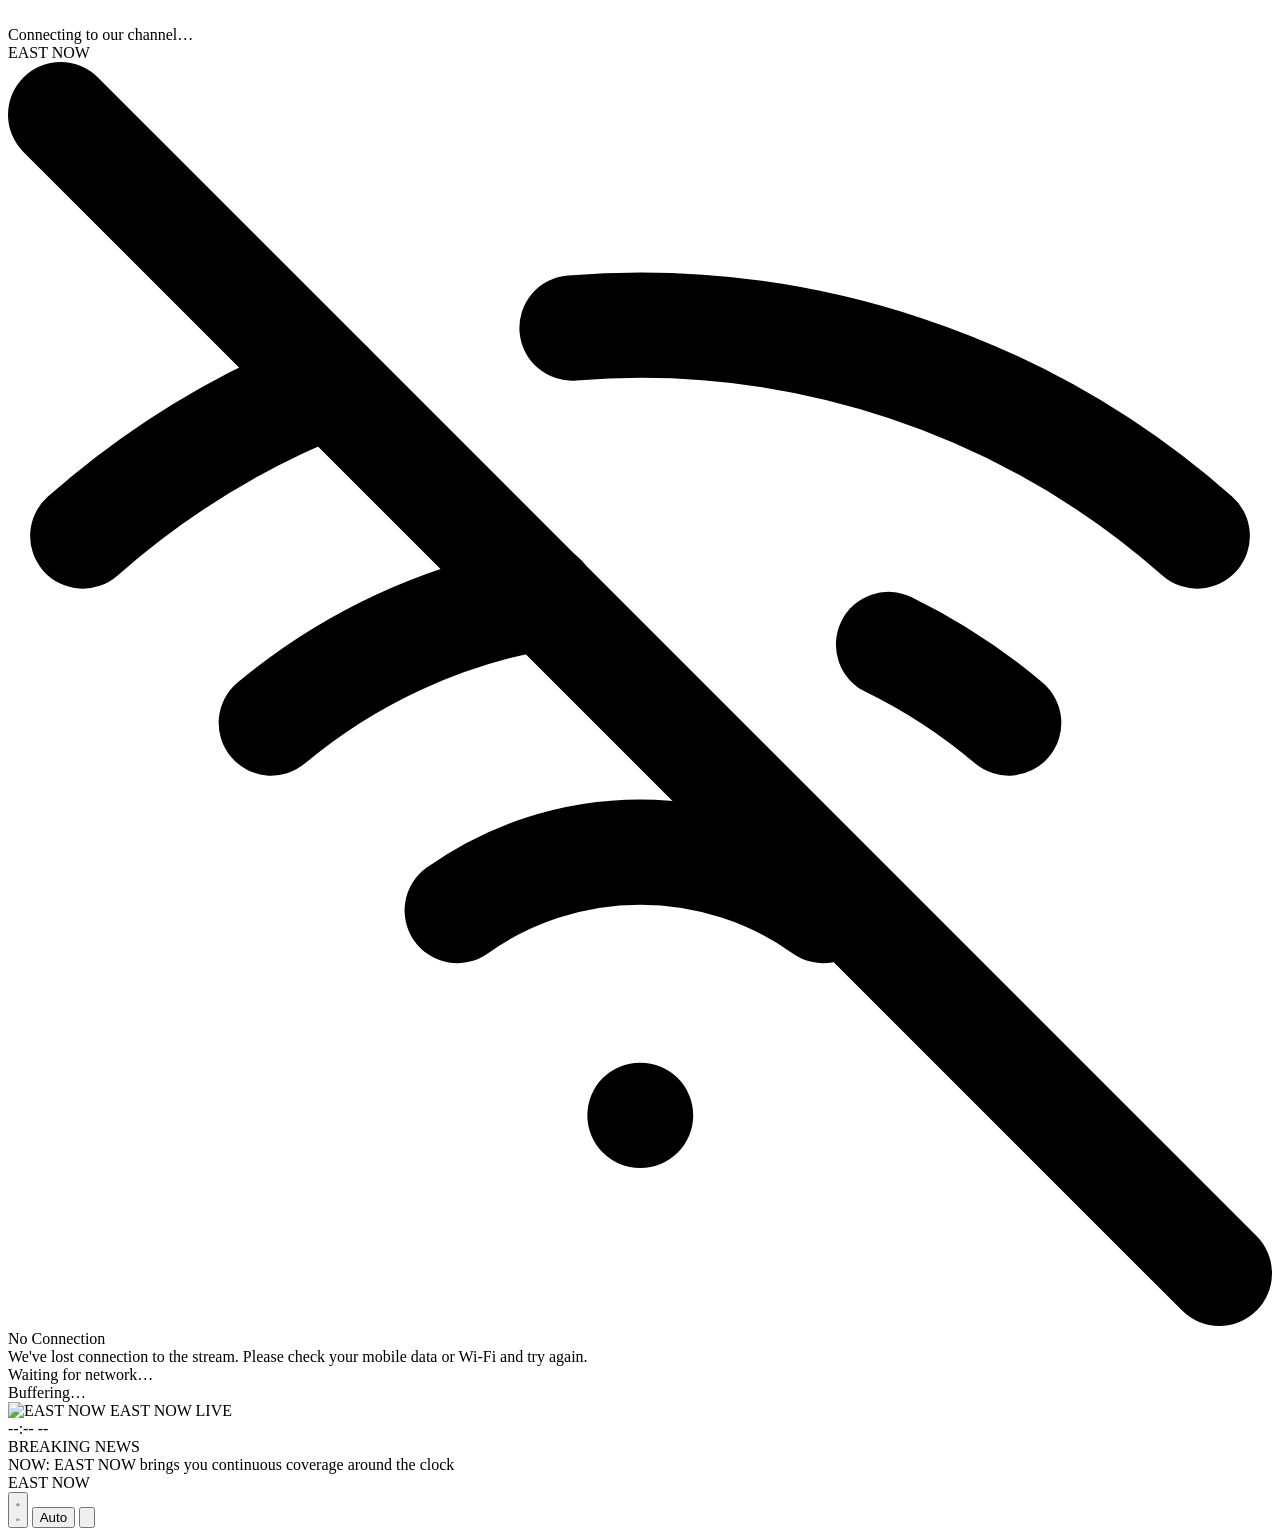
==== index.html @ 4081fc82 "Add initial HTML structure for EAST NOW" ====
<!DOCTYPE html>
<html lang="en">
<head>
<meta charset="UTF-8" />
<meta name="viewport" content="width=device-width, initial-scale=1.0, viewport-fit=cover" />
<meta name="theme-color" content="#000000" />
<title>EAST NOW — Live</title>
<link rel="icon" href="images/eastnow.png" />
<link rel="preconnect" href="https://fonts.googleapis.com" />
<link rel="preconnect" href="https://fonts.gstatic.com" crossorigin />
<link href="https://fonts.googleapis.com/css2?family=Roboto:wght@400;500;700;900&display=swap" rel="stylesheet" />
<link rel="stylesheet" href="css/app.css" />
</head>
<body>

<div id="stage">
  <div id="videoBox">
    <div id="ytPlayer"></div>
    <img id="imageMedia" alt="" draggable="false" />

    <div id="shield"></div>

    <!-- CONNECTING OVERLAY -->
    <div id="connectOverlay">
      <div class="conn-spinner"></div>
      <div class="conn-text" id="connText">Connecting to our channel…</div>
      <div class="conn-bar"><div class="conn-bar-fill" id="connFill"></div></div>
      <div class="conn-sub">EAST NOW</div>
    </div>

    <!-- NETWORK WARNING OVERLAY -->
    <div id="networkOverlay">
      <div class="net-icon">
        <svg viewBox="0 0 24 24" fill="none" stroke="currentColor" stroke-width="2" stroke-linecap="round" stroke-linejoin="round">
          <path d="M1 1l22 22"/>
          <path d="M16.72 11.06A10.94 10.94 0 0 1 19 12.55"/>
          <path d="M5 12.55a10.94 10.94 0 0 1 5.17-2.39"/>
          <path d="M10.71 5.05A16 16 0 0 1 22.58 9"/>
          <path d="M1.42 9a15.91 15.91 0 0 1 4.7-2.88"/>
          <path d="M8.53 16.11a6 6 0 0 1 6.95 0"/>
          <line x1="12" y1="20" x2="12.01" y2="20"/>
        </svg>
      </div>
      <div class="net-title">No Connection</div>
      <div class="net-msg" id="netMsg">We've lost connection to the stream. Please check your mobile data or Wi-Fi and try again.</div>
      <div class="net-pill" id="netPill">Waiting for network…</div>
    </div>

    <!-- BUFFER OVERLAY -->
    <div id="bufferOverlay">
      <div class="buffer-spinner"></div>
      <div class="buffer-text">Buffering…</div>
    </div>

    <!-- PURE BLACK BARS -->
    <div id="topBar"></div>
    <div id="botBar"></div>

    <!-- ALWAYS-ON OVERLAYS -->
    <div id="alwaysOverlay">
      <div class="always-top">
        <img id="brandLogo" src="images/eastnow.png" alt="EAST NOW" draggable="false" />
        <span class="brand">EAST NOW</span>
        <span class="live-badge">LIVE</span>
        <div class="top-spacer"></div>
        <span class="clock" id="clock">--:-- --</span>
      </div>

      <div id="broadcast">
        <div class="bn-badge" id="bnBadge">BREAKING NEWS</div>

        <div class="bn-main">
          <div class="bn-text">
            <span class="bn-now">NOW:</span>
            <span class="bn-headline" id="bnHeadline">EAST NOW brings you continuous coverage around the clock</span>
          </div>
          <div class="bn-logo" id="bnLogo">EAST NOW</div>
        </div>
      </div>
    </div>

    <!-- FULL-WIDTH TICKER -->
    <div id="fullTicker">
      <div class="bn-ticker-track" id="bnTickerTrack"></div>
    </div>

    <!-- CONTROL CLUSTER -->
    <div id="controlCluster">
      <button class="ctrl-ic muted" id="muteBtn" aria-label="Toggle sound">
        <svg class="icon-unmuted" viewBox="0 0 24 24" fill="none" stroke="currentColor" stroke-width="2" stroke-linecap="round" stroke-linejoin="round">
          <polygon points="11 5 6 9 2 9 2 15 6 15 11 19 11 5"/>
          <path d="M15.54 8.46a5 5 0 0 1 0 7.07"/>
          <path d="M19.07 4.93a10 10 0 0 1 0 14.14"/>
        </svg>
        <svg class="icon-muted" viewBox="0 0 24 24" fill="none" stroke="currentColor" stroke-width="2" stroke-linecap="round" stroke-linejoin="round">
          <polygon points="11 5 6 9 2 9 2 15 6 15 11 19 11 5"/>
          <line x1="23" y1="9" x2="17" y2="15"/>
          <line x1="17" y1="9" x2="23" y2="15"/>
        </svg>
      </button>

      <button class="quality-btn" id="qualityBtn">Auto</button>

      <button class="ctrl-ic" id="fsBtn" title="Fullscreen">
        <svg viewBox="0 0 24 24" fill="none" stroke="currentColor" stroke-width="2">
          <polyline points="15 3 21 3 21 9"/>
          <polyline points="9 21 3 21 3 15"/>
          <line x1="21" y1="3" x2="14" y2="10"/>
          <line x1="3" y1="21" x2="10" y2="14"/>
        </svg>
      </button>

      <div class="quality-popup" id="qualityPopup"></div>
    </div>
  </div>
</div>

<script src="https://www.youtube.com/iframe_api"></script>
<script src="js/player.js"></script>
</body>
</html>
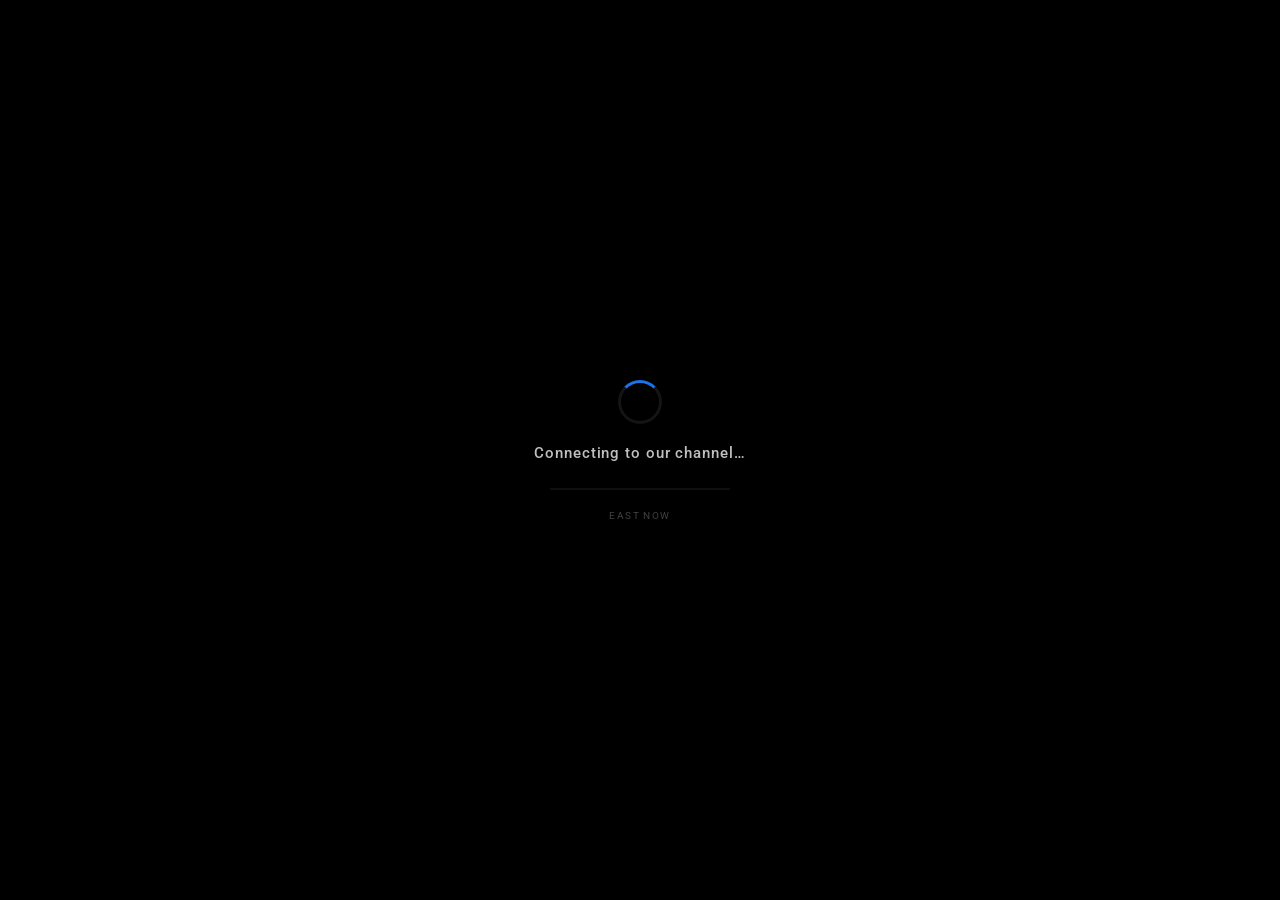
==== commit c288862b: "Update comments in index.html for clarity" ====
--- a/index.html
+++ b/index.html
@@ -28,7 +28,7 @@
       <div class="conn-sub">EAST NOW</div>
     </div>
 
-    <!-- NETWORK WARNING OVERLAY -->
+    <!-- NETWORK WARNING -->
     <div id="networkOverlay">
       <div class="net-icon">
         <svg viewBox="0 0 24 24" fill="none" stroke="currentColor" stroke-width="2" stroke-linecap="round" stroke-linejoin="round">
@@ -46,7 +46,7 @@
       <div class="net-pill" id="netPill">Waiting for network…</div>
     </div>
 
-    <!-- BUFFER OVERLAY -->
+    <!-- BUFFER -->
     <div id="bufferOverlay">
       <div class="buffer-spinner"></div>
       <div class="buffer-text">Buffering…</div>
@@ -56,7 +56,7 @@
     <div id="topBar"></div>
     <div id="botBar"></div>
 
-    <!-- ALWAYS-ON OVERLAYS -->
+    <!-- ALWAYS-ON OVERLAY -->
     <div id="alwaysOverlay">
       <div class="always-top">
         <img id="brandLogo" src="images/eastnow.png" alt="EAST NOW" draggable="false" />
--- a/css/app.css
+++ b/css/app.css
@@ -0,0 +1,336 @@
+*,*::before,*::after{margin:0;padding:0;box-sizing:border-box}
+html,body{height:100%;background:#000;overflow:hidden;font-family:'Roboto','Helvetica Neue',Arial,sans-serif;color:#fff;-webkit-tap-highlight-color:transparent}
+
+:root{
+  --ticker-h: 24px;
+  --botbar-h: 36px;
+  --cluster-gap: 0px;
+}
+
+#stage{
+  position:relative;
+  width:100vw;height:100vh;
+  background:#000;overflow:hidden;
+  display:flex;align-items:center;justify-content:center;
+}
+
+#videoBox{
+  position:relative;
+  width:100%;
+  aspect-ratio:16/9;
+  max-height:100vh;
+  background:#000;
+  overflow:hidden;
+}
+@supports not (aspect-ratio:16/9){
+  #videoBox{height:56.25vw}
+}
+
+#ytPlayer{
+  position:absolute;inset:0;width:100%;height:100%;
+  z-index:1;pointer-events:none;
+}
+#imageMedia{
+  position:absolute;inset:0;
+  width:100%;height:100%;
+  object-fit:cover;
+  z-index:2;
+  display:none;
+  pointer-events:none;
+  -webkit-user-drag:none;
+  user-select:none;
+}
+#imageMedia.active{display:block}
+
+#shield{
+  position:absolute;inset:0;z-index:3;
+  background:transparent;cursor:pointer;
+}
+
+/* ═══ CONNECTING OVERLAY ═══ */
+#connectOverlay{
+  position:absolute;inset:0;z-index:60;
+  background:#000;
+  display:flex;flex-direction:column;
+  align-items:center;justify-content:center;
+  gap:20px;
+  opacity:1;transition:opacity .5s ease;
+}
+#connectOverlay.hidden{opacity:0;pointer-events:none}
+.conn-spinner{
+  width:44px;height:44px;border-radius:50%;
+  border:3px solid rgba(255,255,255,.08);
+  border-top-color:#1a73e8;
+  animation:spin .9s linear infinite;
+}
+@keyframes spin{to{transform:rotate(360deg)}}
+.conn-text{font-size:15px;font-weight:500;letter-spacing:.06em;color:rgba(255,255,255,.75);text-align:center;padding:0 20px}
+.conn-sub{font-size:10px;letter-spacing:.14em;text-transform:uppercase;color:rgba(255,255,255,.25)}
+.conn-bar{width:180px;height:2px;background:rgba(255,255,255,.06);border-radius:1px;overflow:hidden;margin-top:6px}
+.conn-bar-fill{height:100%;width:0%;background:#1a73e8;transition:width .1s linear}
+
+/* ═══ NETWORK OVERLAY ═══ */
+#networkOverlay{
+  position:absolute;inset:0;z-index:58;
+  background:rgba(0,0,0,.88);
+  display:none;flex-direction:column;
+  align-items:center;justify-content:center;
+  gap:16px;padding:0 24px;text-align:center;
+}
+#networkOverlay.active{display:flex}
+.net-icon{
+  width:56px;height:56px;border-radius:50%;
+  background:rgba(217,48,37,.15);
+  border:2px solid #d93025;
+  display:flex;align-items:center;justify-content:center;
+  color:#d93025;
+}
+.net-icon svg{width:26px;height:26px}
+.net-title{font-size:18px;font-weight:700;color:#fff;letter-spacing:.02em}
+.net-msg{font-size:13px;color:rgba(255,255,255,.7);max-width:420px;line-height:1.55}
+.net-pill{
+  margin-top:8px;
+  background:rgba(26,115,232,.15);
+  border:1px solid #1a73e8;
+  color:#8ab4f8;
+  font-size:11px;font-weight:600;
+  letter-spacing:.06em;text-transform:uppercase;
+  padding:7px 14px;border-radius:20px;
+}
+
+/* ═══ BUFFER OVERLAY ═══ */
+#bufferOverlay{
+  position:absolute;inset:0;z-index:55;
+  display:none;align-items:center;justify-content:center;
+  flex-direction:column;gap:14px;
+  background:rgba(0,0,0,.35);pointer-events:none;
+}
+#bufferOverlay.active{display:flex}
+.buffer-spinner{
+  width:38px;height:38px;border-radius:50%;
+  border:3px solid rgba(255,255,255,.12);
+  border-top-color:#1a73e8;
+  animation:spin .9s linear infinite;
+}
+.buffer-text{font-size:12px;letter-spacing:.1em;text-transform:uppercase;color:rgba(255,255,255,.55)}
+
+/* ═══ PURE BLACK BARS ═══ */
+#topBar, #botBar{
+  position:absolute;left:0;right:0;
+  background:#000;
+  z-index:10;
+  opacity:0;transition:opacity .3s ease;
+  pointer-events:none;
+}
+#topBar{top:0;height:56px}
+#botBar{bottom:0;height:var(--botbar-h)}
+#topBar.visible, #botBar.visible{opacity:1}
+
+/* ═══ ALWAYS-ON OVERLAYS ═══ */
+#alwaysOverlay{
+  position:absolute;inset:0;z-index:20;
+  pointer-events:none;
+}
+
+.always-top{
+  position:absolute;top:0;left:0;right:0;
+  height:56px;
+  display:flex;align-items:center;
+  padding:0 18px;gap:10px;
+}
+#brandLogo{
+  width:24px;height:24px;border-radius:50%;
+  object-fit:cover;
+  flex-shrink:0;
+  -webkit-user-drag:none;
+  user-select:none;
+  pointer-events:none;
+}
+.brand{font-size:12px;font-weight:700;letter-spacing:.06em;color:#fff}
+.live-badge{
+  display:inline-flex;align-items:center;gap:5px;
+  background:#d93025;color:#fff;
+  font-size:9px;font-weight:700;letter-spacing:.08em;
+  padding:3px 7px;border-radius:3px;margin-left:4px;
+}
+.live-badge::before{
+  content:"";width:5px;height:5px;border-radius:50%;
+  background:#fff;animation:pulse 1.4s ease-in-out infinite;
+}
+@keyframes pulse{0%,100%{opacity:1}50%{opacity:.35}}
+.top-spacer{flex:1}
+.clock{
+  font-size:12px;font-weight:600;
+  font-variant-numeric:tabular-nums;
+  color:rgba(255,255,255,.95);
+  letter-spacing:.04em;
+  text-shadow:0 1px 3px rgba(0,0,0,.9);
+  white-space:nowrap;
+}
+.clock .date-part{color:rgba(255,255,255,.7);display:none;margin-right:8px}
+.clock.show-date .date-part{display:inline}
+
+/* ═══ LOWER-THIRD ═══ */
+#broadcast{
+  position:absolute;
+  left:18px;
+  bottom: calc(var(--botbar-h) + var(--ticker-h) + var(--cluster-gap));
+  width:80%;
+  max-width:80%;
+  filter:drop-shadow(0 6px 20px rgba(0,0,0,.6));
+  pointer-events:none;
+}
+.bn-badge{
+  display:inline-block;
+  background:#D32F2F;
+  color:#fff;
+  font-size:11px;
+  font-weight:900;
+  letter-spacing:.18em;
+  text-transform:uppercase;
+  padding:5px 12px 4px;
+  border-radius:2px 2px 0 0;
+  position:relative;
+  z-index:2;
+  box-shadow:inset 0 -2px 0 rgba(0,0,0,.12);
+}
+.bn-main{
+  position:relative;
+  display:flex;
+  align-items:stretch;
+  background:#FFFFFF;
+  color:#111;
+  border-left:6px solid #D32F2F;
+  min-height:34px;
+  box-shadow:0 1px 0 rgba(0,0,0,.08);
+}
+.bn-text{
+  flex:1;display:flex;align-items:center;gap:8px;
+  padding:8px 14px 8px 12px;min-width:0;overflow:hidden;
+}
+.bn-now{
+  color:#111;font-size:13px;font-weight:900;
+  letter-spacing:.02em;flex-shrink:0;
+}
+.bn-headline{
+  color:#1a1a1a;font-size:13px;font-weight:700;
+  letter-spacing:.01em;text-transform:uppercase;
+  line-height:1.25;white-space:nowrap;
+  overflow:hidden;text-overflow:ellipsis;min-width:0;
+}
+.bn-logo{
+  display:flex;align-items:center;
+  padding:0 14px;background:#111;color:#fff;
+  font-size:11px;font-weight:900;letter-spacing:.14em;
+  text-transform:uppercase;flex-shrink:0;
+}
+
+/* ═══ FULL-WIDTH TICKER ═══ */
+#fullTicker{
+  position:absolute;
+  left:18px;
+  right:0;
+  bottom: var(--botbar-h);
+  height: var(--ticker-h);
+  background:rgba(15,15,15,.95);
+  overflow:hidden;
+  white-space:nowrap;
+  display:flex;
+  align-items:center;
+  pointer-events:none;
+  z-index:20;
+  border-top:1px solid rgba(255,255,255,.06);
+}
+#fullTicker::before{
+  content:"";
+  position:absolute;left:0;top:0;bottom:0;
+  width:3px;background:#D32F2F;
+}
+.bn-ticker-track{
+  display:inline-flex;
+  animation:bnScroll 40s linear infinite;
+  padding-left:100%;
+  will-change:transform;
+}
+.bn-ticker-item{
+  display:inline-block;padding:0 22px 0 0;
+  font-size:11px;font-weight:500;letter-spacing:.04em;
+  color:rgba(255,255,255,.92);
+}
+.bn-ticker-sep{
+  display:inline-block;color:#D32F2F;
+  padding:0 14px 0 0;font-weight:900;font-size:11px;
+}
+@keyframes bnScroll{
+  from{transform:translateX(0)}
+  to{transform:translateX(-100%)}
+}
+
+/* ═══ CONTROL CLUSTER ═══ */
+#controlCluster{
+  position:absolute;
+  left:18px;
+  bottom: calc(var(--botbar-h) + 8px);
+  z-index:30;
+  display:flex;align-items:center;gap:8px;
+  padding:6px 10px;
+  background:rgba(0,0,0,.85);
+  border-radius:6px;
+  opacity:0;
+  transform:translateY(8px);
+  transition:opacity .25s ease, transform .25s ease;
+  pointer-events:none;
+}
+#controlCluster.visible{
+  opacity:1;transform:translateY(0);pointer-events:auto;
+}
+.ctrl-ic{
+  width:32px;height:32px;background:transparent;border:none;
+  color:#fff;cursor:pointer;border-radius:50%;
+  display:flex;align-items:center;justify-content:center;
+  transition:background .15s;flex-shrink:0;
+}
+.ctrl-ic:hover{background:rgba(255,255,255,.12)}
+.ctrl-ic svg{width:16px;height:16px}
+
+#muteBtn .icon-unmuted,#muteBtn .icon-muted{display:none}
+#muteBtn.unmuted .icon-unmuted{display:block}
+#muteBtn.muted   .icon-muted  {display:block}
+
+.quality-btn{
+  background:rgba(255,255,255,.08);border:1px solid rgba(255,255,255,.15);
+  color:#fff;font-size:10px;font-weight:600;
+  padding:5px 9px;border-radius:4px;cursor:pointer;letter-spacing:.04em;
+  font-family:inherit;transition:all .15s;
+}
+.quality-btn:hover{background:rgba(26,115,232,.25);border-color:#1a73e8}
+
+.quality-popup{
+  position:absolute;bottom:50px;left:0;
+  background:#fff;border-radius:6px;
+  box-shadow:0 8px 28px rgba(0,0,0,.55);
+  padding:5px 0;min-width:96px;
+  display:none;flex-direction:column;z-index:70;
+}
+.quality-popup.open{display:flex}
+.quality-popup-item{
+  padding:7px 14px;font-size:11px;font-weight:500;
+  color:#3c4043;cursor:pointer;text-align:center;transition:background .1s;
+}
+.quality-popup-item:hover{background:#f1f3f4}
+.quality-popup-item.active{color:#1a73e8;font-weight:700}
+
+/* ═══ MOBILE TUNING ═══ */
+@media (max-width:600px){
+  :root{ --ticker-h: 22px; --botbar-h: 32px; }
+  .brand{font-size:11px}
+  .clock{font-size:11px}
+  #broadcast{ width:86%; left:12px }
+  .bn-headline{ font-size:12px }
+  .bn-now{ font-size:12px }
+  .bn-badge{ font-size:10px; padding:4px 10px 3px }
+  .bn-logo{ font-size:10px; padding:0 10px }
+  .bn-ticker-item{ font-size:10px }
+  .always-top{ padding:0 12px }
+  #controlCluster{ left:12px }
+}
